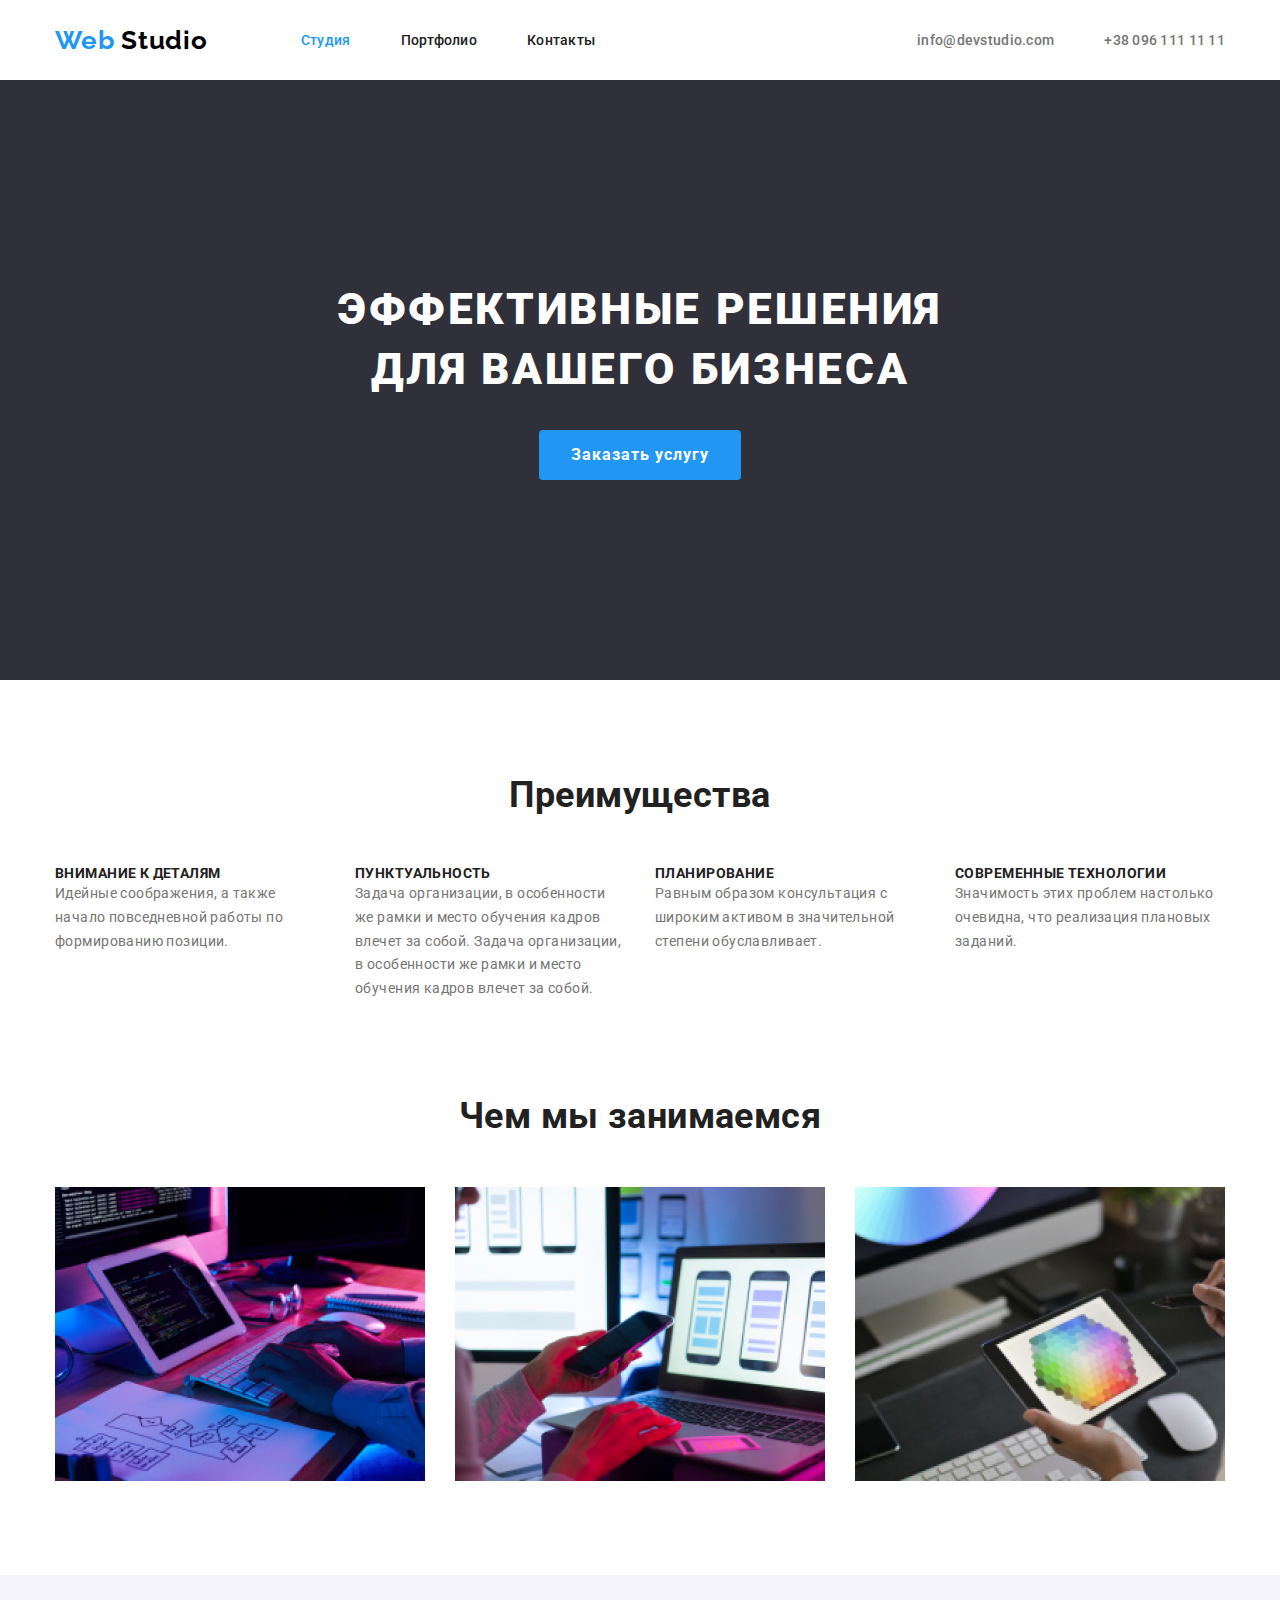
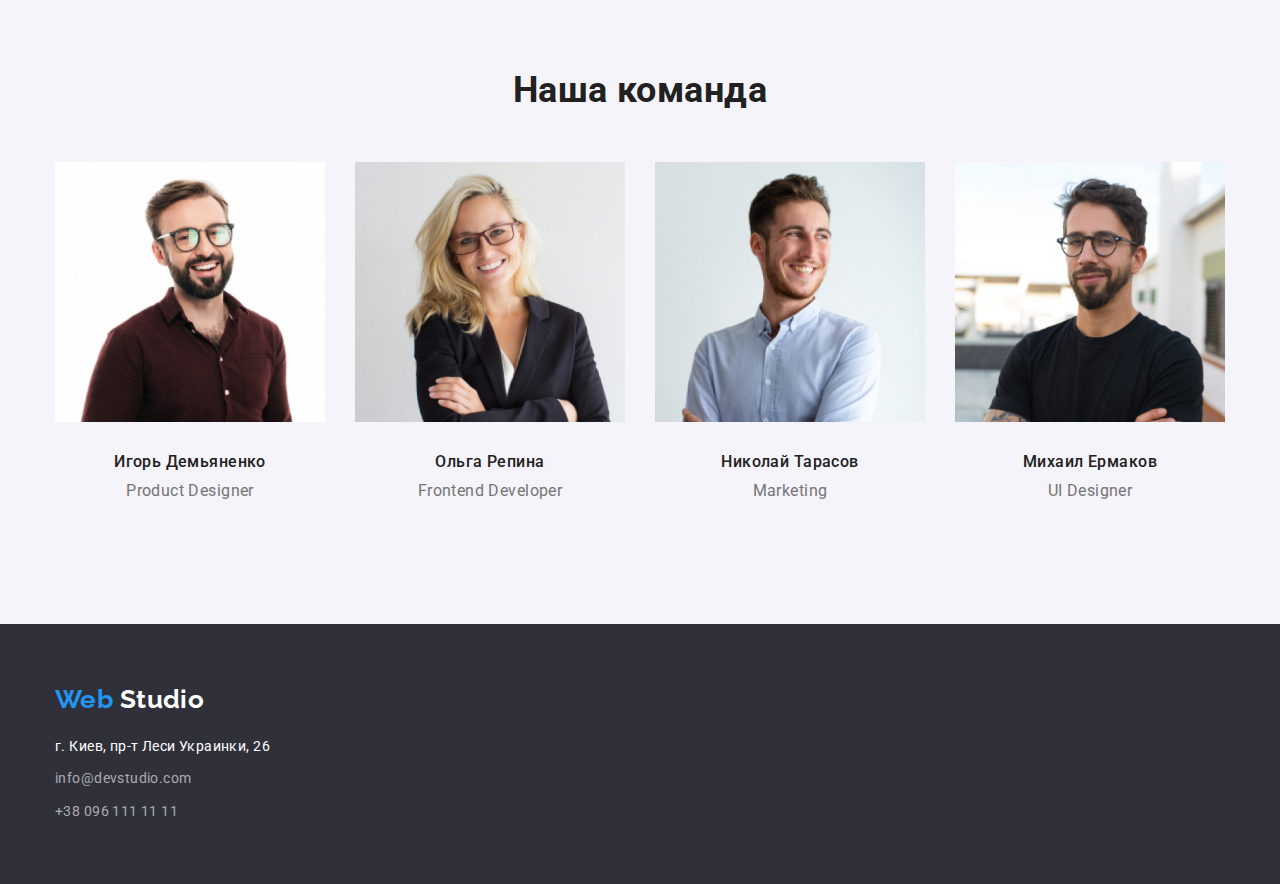
==== index.html @ 97358091 "первая ревизия" ====
<!DOCTYPE html>
<html lang="ru">
	<head>
		<meta charset="UTF-8" />
		<meta name="viewport" content="width=device-width, initial-scale=1.0" />
		<title>Студия</title>

		<link
			rel="stylesheet"
			href="https://cdnjs.cloudflare.com/ajax/libs/modern-normalize/0.7.0/modern-normalize.min.css"
		/>

		<link
			href="https://fonts.googleapis.com/css2?family=Raleway:wght@700&family=Roboto:wght@400;500;700;900&display=swap"
			rel="stylesheet"
		/>

		<link rel="stylesheet" href="./css/styles.css" />
	</head>
	<body>
		<!--Хэдер-->
		<header class="header">
			<div class="container">
				<nav class="navigation">
					<a class="header-logo" href="./index.html">
						<span class="current">Web</span>
						Studio
					</a>
					<ul class="list nav-main">
						<li class="nav-item"><a class="link current" href="./index.html">Студия</a></li>
						<li class="nav-item"><a class="link" href="./portfolio.html">Портфолио</a></li>
						<li class="nav-item"><a class="link" href="#">Контакты</a></li>
					</ul>
				</nav>
				<ul class="list contacts-list">
					<li class="contacts-item">
						<a class="link" href="mailto:info@devstudio.com">info@devstudio.com</a>
					</li>
					<li class="contacts-item">
						<a class="link" href="tel:+380961111111">+38 096 111 11 11</a>
					</li>
				</ul>
			</div>
		</header>
		<main>
			<!--Герой-->
			<section class="hero">
				<div class="container ">
					<div class="content-box ">
						<h1 class="hero-title">Эффективные решения для вашего бизнеса</h1>
					</div>
					<button class="button primary" href="#">Заказать услугу</button>
				</div>
			</section>
			<!--Преимущества-->
			<section class="section">
				<div class="container">
					<h2 class="section-title">Преимущества</h2>
					<ul class="list feature">
						<li>
							<h3 class="title">Внимание к деталям</h3>
							<p class="text">
								Идейные соображения, а также начало повседневной работы по формированию позиции.
							</p>
						</li>
						<li>
							<h3 class="title">Пунктуальность</h3>
							<p class="text">
								Задача организации, в особенности же рамки и место обучения кадров влечет за собой.
								Задача организации, в особенности же рамки и место обучения кадров влечет за собой.
							</p>
						</li>
						<li>
							<h3 class="title">Планирование</h3>
							<p class="text">
								Равным образом консультация с широким активом в значительной степени обуславливает.
							</p>
						</li>
						<li>
							<h3 class="title">Современные технологии</h3>
							<p class="text">
								Значимость этих проблем настолько очевидна, что реализация плановых заданий.
							</p>
						</li>
					</ul>
				</div>
			</section>
			<!--Примеры работ-->
			<section class="section our-work">
				<div class="container">
					<h2 class="section-title">Чем мы занимаемся</h2>
					<ul class="list our-work-list">
						<li>
							<img src="./images/examples/desktopapp.jpg" alt="Работа с планшетом" width="370" />
							<!-- <h3>Десктопные приложения</h3> -->
						</li>
						<li>
							<img
								src="./images/examples/mobileapp.jpg"
								alt="Работа с мобильным приложением"
								width="370"
							/>
							<!-- <h3>Мобильные приложения</h3> -->
						</li>
						<li>
							<img src="./images/examples/designerdes.jpg" alt="Дизайнерские решения" width="370" />
							<!-- <h3>Дизайнерские решения</h3> -->
						</li>
					</ul>
				</div>
			</section>
			<!--Наша команда-->
			<section class="section team">
				<div class="container">
					<h2 class="section-title">Наша команда</h2>
					<ul class="list team-list">
						<!--Первый сотрудник-->
						<li>
							<img src="./images/our-team/igor-dem.jpg" alt="Игорь Демьяненко" width="270" />
							<div class="thumb">
								<h3 class="title">Игорь Демьяненко</h3>
								<p class="text">Product Designer</p>
							</div>
						</li>
						<!--Второй сотрудник-->
						<li>
							<img src="./images/our-team/olg-rep.jpg" alt="Ольга Репина" width="270" />
							<div class="thumb">
								<h3 class="title">Ольга Репина</h3>
								<p class="text">Frontend Developer</p>
							</div>
						</li>
						<!--Третий сотрудник-->
						<li>
							<img src="./images/our-team/nik-taras.jpg" alt="Николай Тарасов" width="270" />
							<div class="thumb">
								<h3 class="title">Николай Тарасов</h3>
								<p class="text">Marketing</p>
							</div>
						</li>
						<!--Четвертый сотрудник-->
						<li>
							<img src="./images/our-team/mich-ermak.jpg" alt="Михаил Ермаков" width="270" />
							<div class="thumb">
								<h3 class="title">Михаил Ермаков</h3>
								<p class="text">UI Designer</p>
							</div>
						</li>
					</ul>
				</div>
			</section>
		</main>
		<!--Футер-->
			<footer class="footer">
				<div class="container">
					<a class="footer-logo" href="./index.html">
						<span class="current">Web</span>
						Studio
					</a>
					<address class="footer-address">
						<p class="text"> г. Киев, пр-т Леси Украинки, 26</p>
						<ul class="footer-contacts">
							<li>
								<a class="footer-link" href="mailto:info@devstudio.com">info@devstudio.com</a>
							</li>
							<li>
								<a class="footer-link" href="tel:+380961111111">+38 096 111 11 11</a>
							</li>
						</ul>
					</address>
				</div>
			</footer>
	</body>
</html>
---- css/styles.css ----
/* CSS-переменные */
:root {
	--main-text-color: #212121;
	--second-text-color: #757575;
	--accent-color: #2196f3;
	--main-bg-color: #ffffff;
	--second-bg-color: #f5f4fa;
	--third-bg-color: #2f303a;
	--main-dark-color: #000000;

	/* Font */
	--main-font: "Roboto", sans-serif;
	--secondary-font: "Raleway", sans-serif;
}

/* Базовые настройки CSS */
html {
	box-sizing: border-box;
}

*,
*::after,
*::before {
	box-sizing: inherit;
}

body {
	background-color: var(--main-bg-color);
	color: var(--main-text-color);
	font-family: var(--main-font);
	font-size: 14px;
	line-height: 1.71;
	letter-spacing: 0.03em;
}

/* Стили для обнуления верхних отступов у элементов */
h1,
h2,
h3,
h4,
h5,
h6,
p {
	margin: 0;
}

/* Класс для обнуления базовых свойств у списков (ul) */
.list {
	list-style: none;
	padding-left: 0;
	margin: 0;
}

/* Класс для обнуления базовых свойств у ссылок */
a {
	display: block;
	text-decoration: none;
	color: inherit;
}

/* Свойства для корректного отображения картинок */
img {
	display: block;
	max-width: 100%;
	height: auto;
}

button {
	font-family: inherit;
	cursor: pointer;
	background-color: inherit;
	border: none;
}

.visually-hidden {
	position: absolute;
	clip: rect(0 0 0 0);
	width: 1px;
	height: 1px;
	margin: -1px;
}

.container {
	width: 1200px;
	padding-left: 15px;
	padding-right: 15px;
	margin-left: auto;
	margin-right: auto;
	align-items: center;
	justify-content: center;
}

.header {
	font-weight: 500;
	line-height: 1.14;
	letter-spacing: 0.02em;
}

.header .container {
	display: flex;
	align-items: center;
}

.header-logo {
	color: var(--main-dark-color);
	font-family: var(--secondary-font);
	font-weight: 700;
	font-size: 26px;
	line-height: 1.19;
	letter-spacing: 0.03em;
}

.navigation,
.contacts-list,
.nav-main {
	display: flex;
	align-items: center;
}

.contacts-list {
	margin-left: auto;
}

.nav-main {
	margin-left: 93px;
}

.nav-item + .nav-item {
	margin-left: 50px;
}

.nav-main .link.current,
.header-logo .current,
.footer-logo .current {
	color: var(--accent-color);
}

.nav-main .link:hover,
.nav-main .link:focus {
	color: var(--accent-color);
}

.contacts-list .link {
	color: var(--second-text-color);
}

.contacts-list .link:hover,
.contacts-list .link:focus {
	color: var(--accent-color);
}

.contacts-item + .contacts-item {
	margin-left: 50px;
}

.link {
	line-height: 16px;
	padding-top: 32px;
	padding-bottom: 32px;
}

.hero {
	padding-top: 200px;
	padding-bottom: 200px;
	background-color: var(--third-bg-color);
}

.content-box {
	display: flex;
	width: 696px;
	margin-left: auto;
	margin-right: auto;
}

.hero-title {
	color: var(--main-bg-color);
	font-weight: 900;
	font-size: 44px;
	line-height: 1.36;
	text-align: center;
	letter-spacing: 0.06em;
	text-transform: uppercase;
}

.button-wrapper {
	flex-wrap: wrap;
	align-items: center;
	justify-content: center;
}
.button {
	color: var(--main-bg-color);
	background-color: var(--accent-color);
	font-size: 16px;
	border-radius: 4px;
}

.button.primary {
	padding: 10px 32px;
	margin-top: 30px;
	display: block;
	margin-left: auto;
	margin-right: auto;
	font-weight: 700;
	line-height: 1.87;
	letter-spacing: 0.06em;
}

.feature .title {
	font-size: 14px;
	line-height: 1.14;
	text-transform: uppercase;
}

.feature .text {
	color: var(--second-text-color);
}

.feature {
	display: flex;
	margin: -15px;
}

.feature li {
	width: 270px;
	margin: 15px;
}

/* Секция */

.section {
	padding-top: 94px;
	padding-bottom: 94px;
}

.our-work {
	padding-top: 0;
}

.our-work-list {
	display: flex;
	margin: -15px;
}

.our-work-list li {
	margin: 15px;
	/* width: 370px; */
}

.section-title {
	margin-bottom: 50px;
	font-size: 36px;
	line-height: 1.17;
	text-align: center;
}

.team {
	background-color: var(--second-bg-color);
}

.team-list {
	display: flex;
	margin: -15px;
}

.team-list li {
	width: 270px;
	margin: 15px;
}

.team-list .title {
	margin-bottom: 10px;
	font-weight: 500;
	font-size: 16px;
	line-height: 1.19;
}

.team-list .text {
	color: var(--second-text-color);
	font-size: 16px;
	line-height: 1.19;
}

.thumb {
	text-align: center;
	padding: 30px 0;
}

.footer {
	padding-top: 60px;
	padding-bottom: 60px;
	background-color: var(--third-bg-color);
}

.footer-logo {
	color: var(--main-bg-color);
	font-family: var(--secondary-font);
	font-weight: 700;
	font-size: 26px;
	line-height: 1.19;
}

.footer-address {
	font-style: normal;
	margin-top: 20px;
	list-style: none;
	text-decoration: none;
}

.footer-address .footer-contacts {
	list-style: none;
	text-decoration: none;
	padding: 0;
	margin: 0;
}

.footer-address .text {
	color: var(--main-bg-color);
}

.footer-address .footer-link {
	color: rgba(255, 255, 255, 0.6);
	margin-top: 9px;
}

.footer-address .footer-link:hover,
.footer-address .footer-link:focus {
	color: var(--accent-color);
}

/* Страница Портфолио */
.button_filter {
	display: flex;
	list-style: none;
	justify-content: center;
	align-items: center;
}

.button_filter .button.secondary {
	padding: 6px 22px;
	font-weight: 500;
	margin: 0 4px;
	line-height: 1.85;
	letter-spacing: 0.03em;
	background-color: var(--second-bg-color);
	color: var(--main-text-color);
}

.button.secondary:hover,
.button.secondary:focus {
	background-color: var(--accent-color);
	filter: drop-shadow(0px 4px 4px rgba(0, 0, 0, 0.25));
	color: var(--main-bg-color);
}
.portfolio-list {
	display: flex;
	flex-wrap: wrap;
	justify-content: space-between;
}

.portfolio-list .project_card {
	box-sizing: border-box;
	background: #ffffff;
	border: 1px solid #eeeeee;
	box-sizing: border-box;
	margin-top: 32px;
	padding: 0;
}

.project_card .title {
	color: var(--main-text-color);
	font-size: 18px;
	line-height: 2;
	letter-spacing: 0.06em;
	margin-top: 20px;
	margin-left: 24px;
}

.project_card .text {
	color: var(--second-text-color);
	font-size: 16px;
	line-height: 1.87;
	margin-top: 4px;
	margin-left: 24px;
}
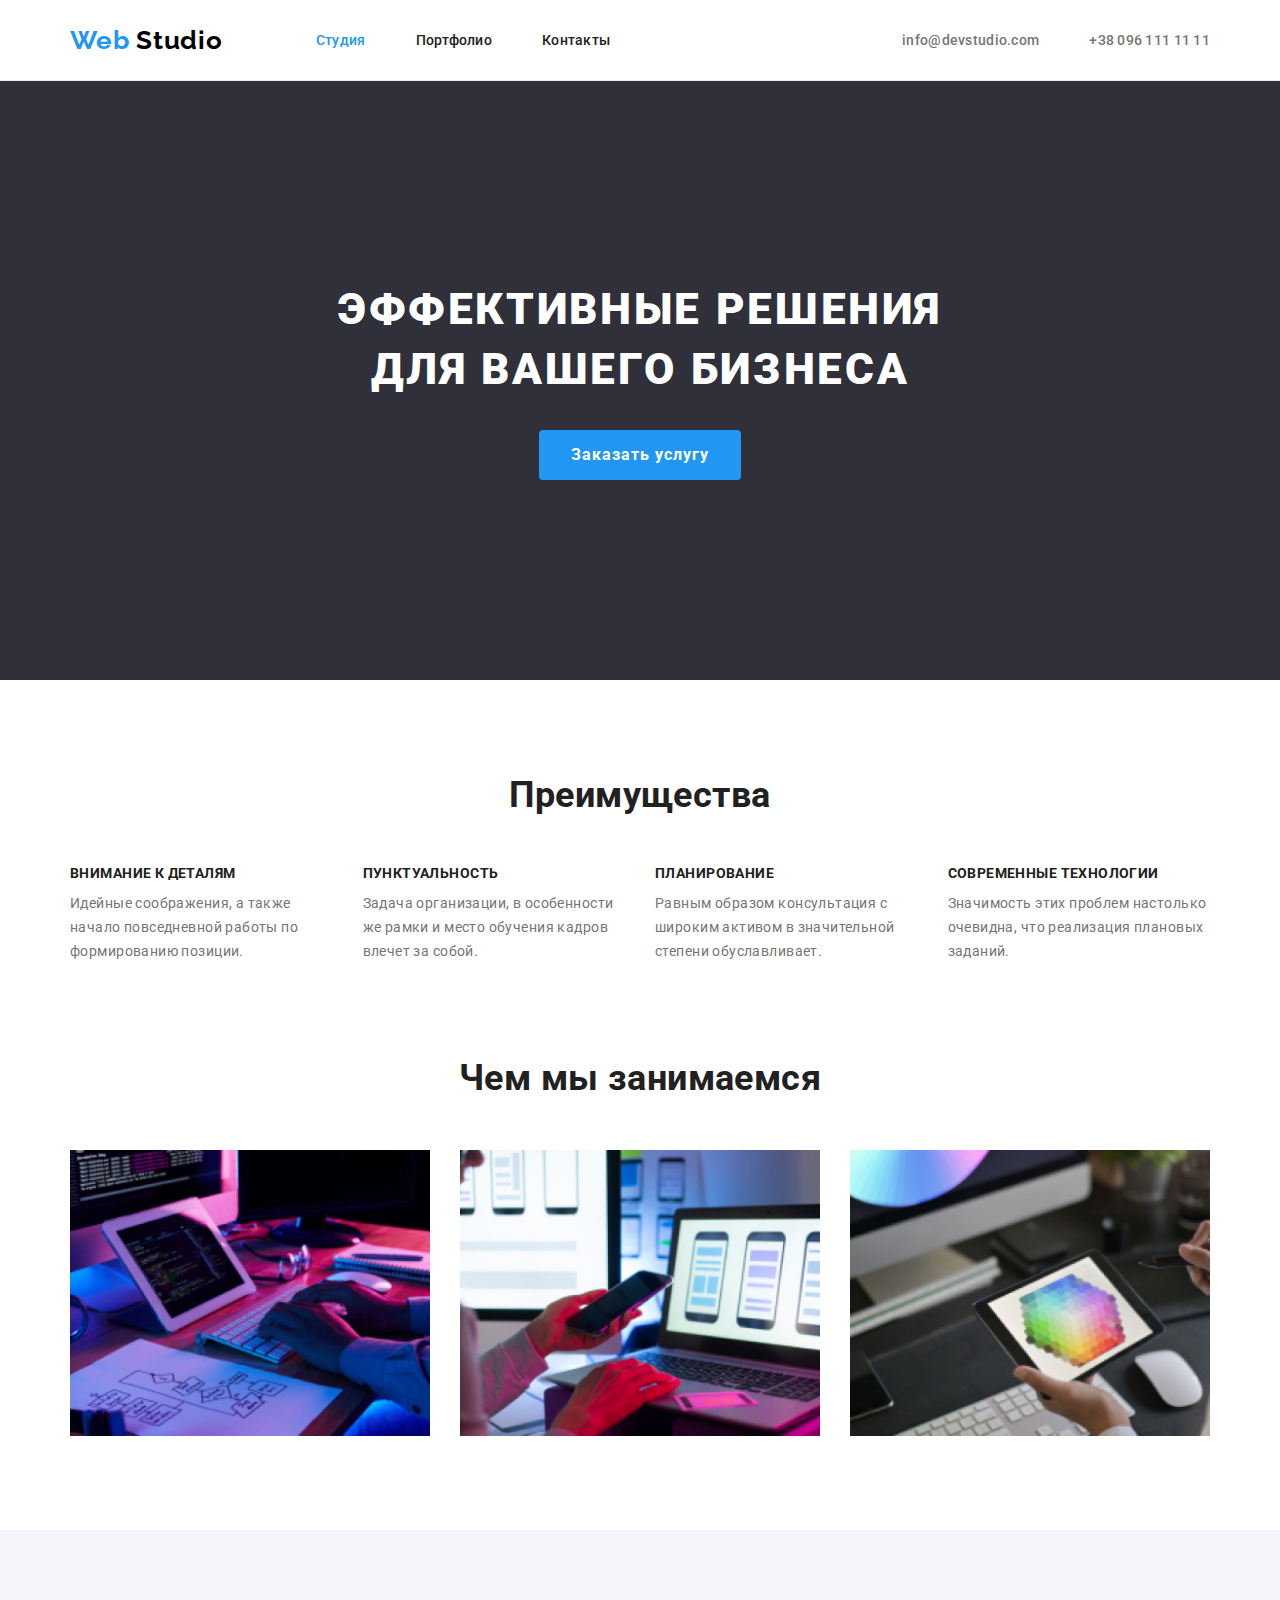
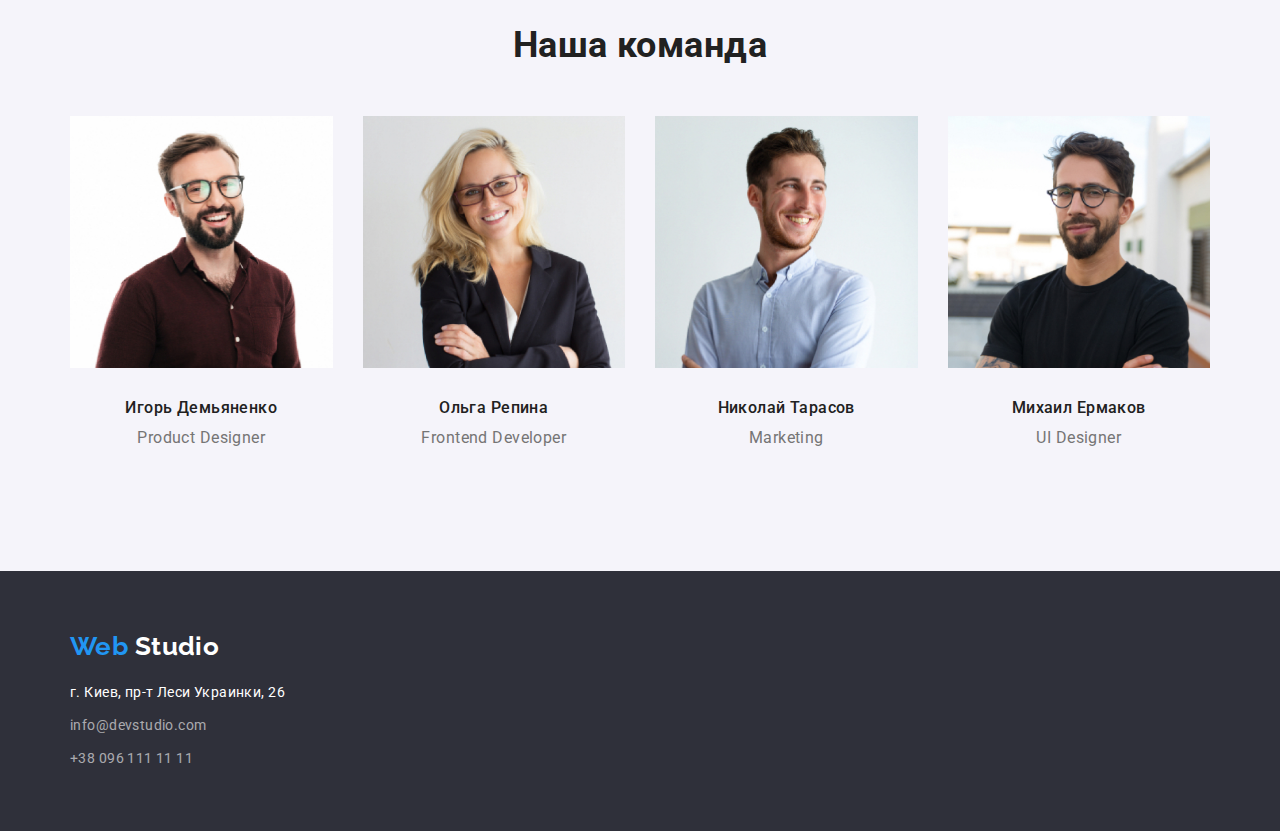
==== commit f0fb243c: "версия 2" ====
--- a/index.html
+++ b/index.html
@@ -66,7 +66,6 @@
 						<li>
 							<h3 class="title">Пунктуальность</h3>
 							<p class="text">
-								Задача организации, в особенности же рамки и место обучения кадров влечет за собой.
 								Задача организации, в особенности же рамки и место обучения кадров влечет за собой.
 							</p>
 						</li>
--- a/css/styles.css
+++ b/css/styles.css
@@ -81,7 +81,7 @@
 }
 
 .container {
-	width: 1200px;
+	width: 1170px;
 	padding-left: 15px;
 	padding-right: 15px;
 	margin-left: auto;
@@ -94,6 +94,8 @@
 	font-weight: 500;
 	line-height: 1.14;
 	letter-spacing: 0.02em;
+	outline: 1px solid rgba(236, 236, 236, 1);
+	border-color: #000000;
 }
 
 .header .container {
@@ -213,6 +215,7 @@
 
 .feature .text {
 	color: var(--second-text-color);
+	margin-top: 10px;
 }
 
 .feature {
@@ -243,7 +246,6 @@
 
 .our-work-list li {
 	margin: 15px;
-	/* width: 370px; */
 }
 
 .section-title {
@@ -333,12 +335,16 @@
 	list-style: none;
 	justify-content: center;
 	align-items: center;
+	margin-bottom: 50px;
+}
+
+.button_filter .button_item {
+	margin: 0 4px;
 }
 
 .button_filter .button.secondary {
 	padding: 6px 22px;
 	font-weight: 500;
-	margin: 0 4px;
 	line-height: 1.85;
 	letter-spacing: 0.03em;
 	background-color: var(--second-bg-color);
@@ -354,31 +360,34 @@
 .portfolio-list {
 	display: flex;
 	flex-wrap: wrap;
-	justify-content: space-between;
+	margin: 0;
+	padding: 0;
+	margin-top: -30px;
+	margin-left: -30px;
+	border: 1px solid red;
 }
 
 .portfolio-list .project_card {
+	flex-basis: calc(100% / 3 - 30px);
+	margin-left: 30px;
+	margin-top: 30px;
+}
+
+.project_card .card_box {
+	padding: 20px 24px;
 	box-sizing: border-box;
 	background: #ffffff;
 	border: 1px solid #eeeeee;
-	box-sizing: border-box;
-	margin-top: 32px;
-	padding: 0;
-}
-
+}
 .project_card .title {
 	color: var(--main-text-color);
 	font-size: 18px;
 	line-height: 2;
 	letter-spacing: 0.06em;
-	margin-top: 20px;
-	margin-left: 24px;
 }
 
 .project_card .text {
 	color: var(--second-text-color);
 	font-size: 16px;
 	line-height: 1.87;
-	margin-top: 4px;
-	margin-left: 24px;
-}
+}
